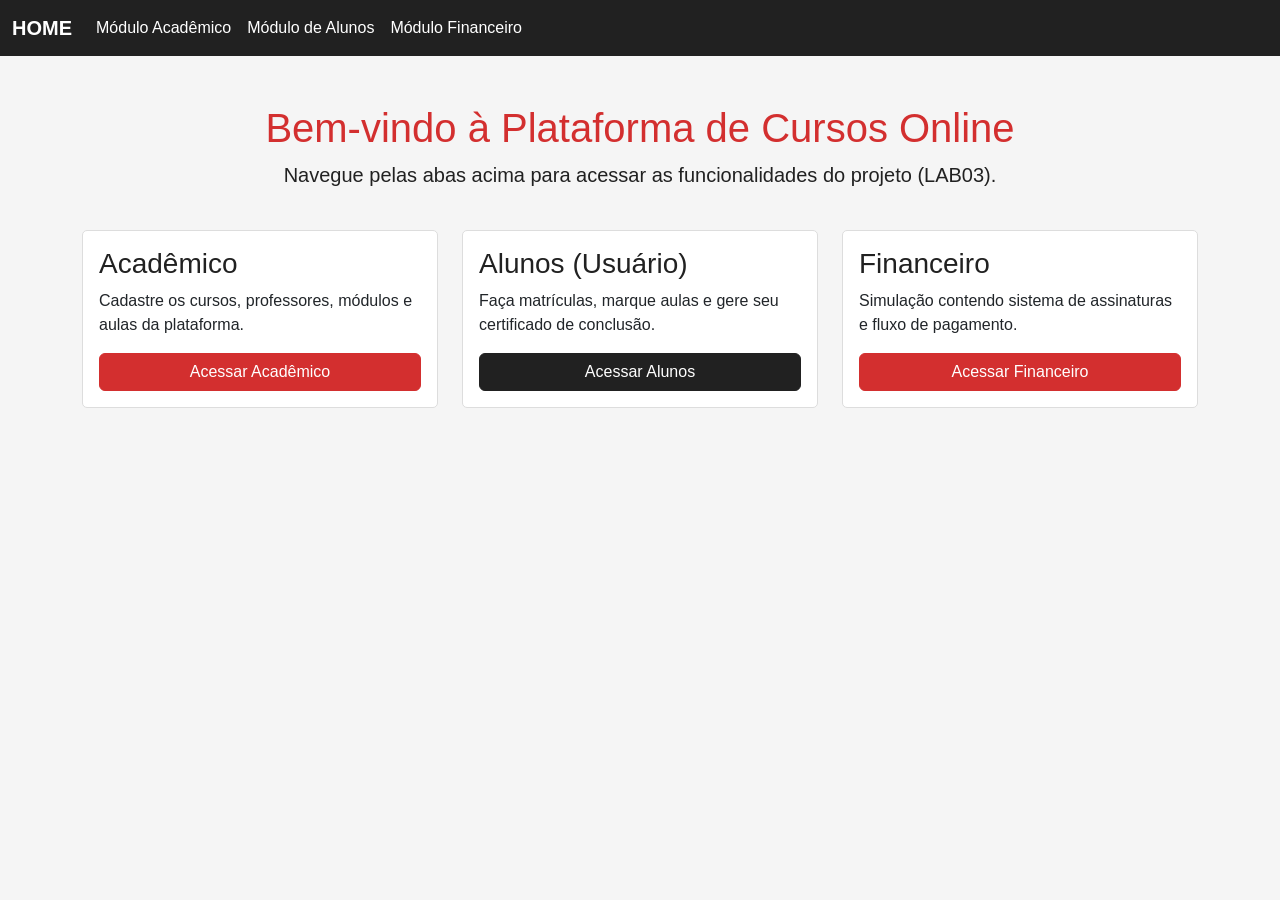
==== web01/index.html @ dfcfdf27 "Primeiro commit - Versao final" ====
<!DOCTYPE html>
<html lang="pt-BR">
<head>
    <meta charset="UTF-8">
    <meta name="viewport" content="width=device-width, initial-scale=1.0">
    <title>Plataforma de Cursos</title>
    <link rel="stylesheet" href="./css/bootstrap.min.css">
    <link rel="stylesheet" href="./css/estilo.css">
</head>
<body>

    <nav class="navbar navbar-expand-lg navbar-dark bg-dark">
        <div class="container-fluid">
            <a class="navbar-brand text-destaque fw-bold" href="index.html">HOME</a>
            <button class="navbar-toggler" type="button" data-bs-toggle="collapse" data-bs-toggle="collapse" data-bs-target="#navbarNav">
                <span class="navbar-toggler-icon"></span>
            </button>
            <div class="collapse navbar-collapse" id="navbarNav">
                <ul class="navbar-nav">
                    <li class="nav-item">
                        <a class="nav-link" href="academico.html">Módulo Acadêmico</a>
                    </li>
                    <li class="nav-item">
                        <a class="nav-link" href="usuario.html">Módulo de Alunos</a>
                    </li>
                    <li class="nav-item">
                        <a class="nav-link" href="financeiro.html">Módulo Financeiro</a>
                    </li>
                </ul>
            </div>
        </div>
    </nav>

    <div class="container mt-5">
        <div class="row text-center">
            <div class="col-md-12">
                <h1 class="text-destaque">Bem-vindo à Plataforma de Cursos Online</h1>
                <p class="lead">Navegue pelas abas acima para acessar as funcionalidades do projeto (LAB03).</p>
            </div>
        </div>
        <div class="row mt-4">
            <div class="col-md-4">
                <div class="card p-3">
                    <h3>Acadêmico</h3>
                    <p>Cadastre os cursos, professores, módulos e aulas da plataforma.</p>
                    <a href="academico.html" class="btn btn-primary w-100">Acessar Acadêmico</a>
                </div>
            </div>
            <div class="col-md-4">
                <div class="card p-3">
                    <h3>Alunos (Usuário)</h3>
                    <p>Faça matrículas, marque aulas e gere seu certificado de conclusão.</p>
                    <a href="usuario.html" class="btn btn-secondary w-100">Acessar Alunos</a>
                </div>
            </div>
            <div class="col-md-4">
                <div class="card p-3">
                    <h3>Financeiro</h3>
                    <p>Simulação contendo sistema de assinaturas e fluxo de pagamento.</p>
                    <a href="financeiro.html" class="btn btn-primary w-100">Acessar Financeiro</a>
                </div>
            </div>
        </div>
    </div>

    <script src="./js/bootstrap.bundle.min.js"></script>
    <script src="./js/modelos.js"></script>
    <script src="./js/bancoDados.js"></script>
</body>
</html>
---- web01/css/estilo.css ----
:root {
    --vermelho-principal: #d32f2f;
    --preto-principal: #212121;
    --branco-principal: #ffffff;
    --cinza-claro: #f5f5f5;
}

body {
    background-color: var(--cinza-claro);
    color: var(--preto-principal);
    font-family: Arial, sans-serif;
}

.navbar {
    background-color: var(--preto-principal) !important;
}

.navbar-brand, .navbar .nav-link {
    color: var(--branco-principal) !important;
}

.navbar .nav-link:hover {
    color: var(--vermelho-principal) !important;
}

.nav-tabs .nav-link {
    color: var(--preto-principal) !important;
}

.btn-primary {
    background-color: var(--vermelho-principal);
    border-color: var(--vermelho-principal);
    color: var(--branco-principal);
}

.btn-primary:hover {
    background-color: #b71c1c;
    border-color: #b71c1c;
}

.btn-secondary {
    background-color: var(--preto-principal);
    border-color: var(--preto-principal);
    color: var(--branco-principal);
}

.card {
    border: 1px solid #ddd;
    border-radius: 5px;
    background-color: var(--branco-principal);
}

.card-header {
    background-color: var(--preto-principal);
    color: var(--branco-principal);
    font-weight: bold;
}

/* Tabelas e Listas */
.table th {
    background-color: var(--preto-principal);
    color: var(--branco-principal);
}

h1, h2, h3, h4, h5, h6 {
    color: var(--preto-principal);
}

.text-destaque {
    color: var(--vermelho-principal);
}
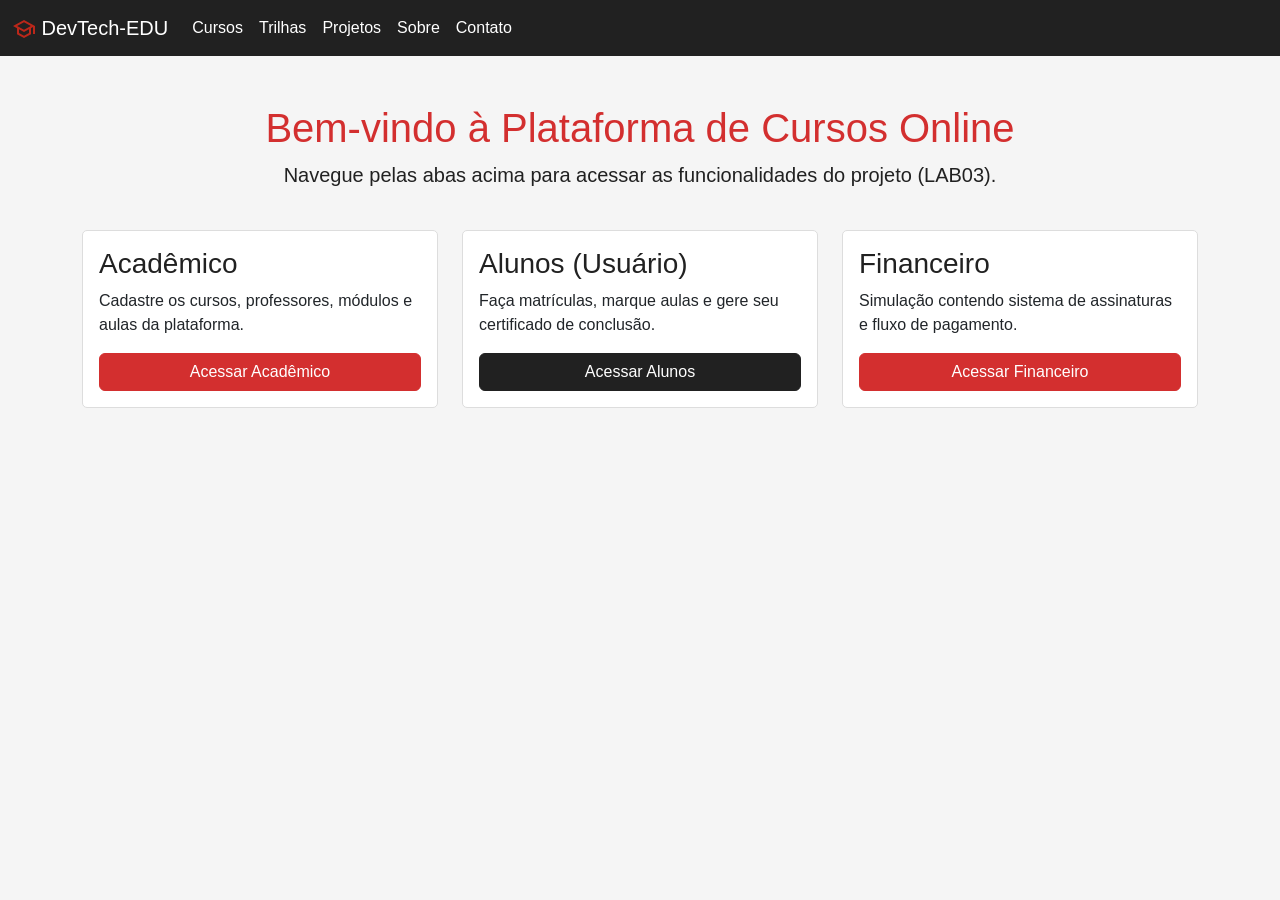
==== commit ed7fda3b: "final" ====
--- a/web01/index.html
+++ b/web01/index.html
@@ -1,5 +1,6 @@
 <!DOCTYPE html>
 <html lang="pt-BR">
+
 <head>
     <meta charset="UTF-8">
     <meta name="viewport" content="width=device-width, initial-scale=1.0">
@@ -7,24 +8,34 @@
     <link rel="stylesheet" href="./css/bootstrap.min.css">
     <link rel="stylesheet" href="./css/estilo.css">
 </head>
+
 <body>
-
     <nav class="navbar navbar-expand-lg navbar-dark bg-dark">
         <div class="container-fluid">
-            <a class="navbar-brand text-destaque fw-bold" href="index.html">HOME</a>
-            <button class="navbar-toggler" type="button" data-bs-toggle="collapse" data-bs-toggle="collapse" data-bs-target="#navbarNav">
+            <a class="navbar-brand" href="index.html"><img src="./img/school.svg" alt="Logo"
+                    class="d-inline-block align-text-top">
+                DevTech-EDU
+            </a>
+            <button class="navbar-toggler" type="button" data-bs-toggle="collapse" data-bs-toggle="collapse"
+                data-bs-target="#navbarNav">
                 <span class="navbar-toggler-icon"></span>
             </button>
             <div class="collapse navbar-collapse" id="navbarNav">
                 <ul class="navbar-nav">
                     <li class="nav-item">
-                        <a class="nav-link" href="academico.html">Módulo Acadêmico</a>
+                        <a class="nav-link" href="./cursos.html">Cursos</a>
                     </li>
                     <li class="nav-item">
-                        <a class="nav-link" href="usuario.html">Módulo de Alunos</a>
+                        <a class="nav-link" href="./trilhas.html">Trilhas</a>
                     </li>
                     <li class="nav-item">
-                        <a class="nav-link" href="financeiro.html">Módulo Financeiro</a>
+                        <a class="nav-link" href="./projetos.html">Projetos</a>
+                    </li>
+                    <li class="nav-item">
+                        <a class="nav-link" href="./sobre.html">Sobre</a>
+                    </li>
+                    <li class="nav-item">
+                        <a class="nav-link" href="./contato.html">Contato</a>
                     </li>
                 </ul>
             </div>
@@ -64,7 +75,10 @@
     </div>
 
     <script src="./js/bootstrap.bundle.min.js"></script>
+    <script src="./js/bootstrap.min.js"></script>
+    <script src="js/popper.min.js"></script>
     <script src="./js/modelos.js"></script>
     <script src="./js/bancoDados.js"></script>
 </body>
+
 </html>
--- a/web01/css/estilo.css
+++ b/web01/css/estilo.css
@@ -56,7 +56,6 @@
     font-weight: bold;
 }
 
-/* Tabelas e Listas */
 .table th {
     background-color: var(--preto-principal);
     color: var(--branco-principal);
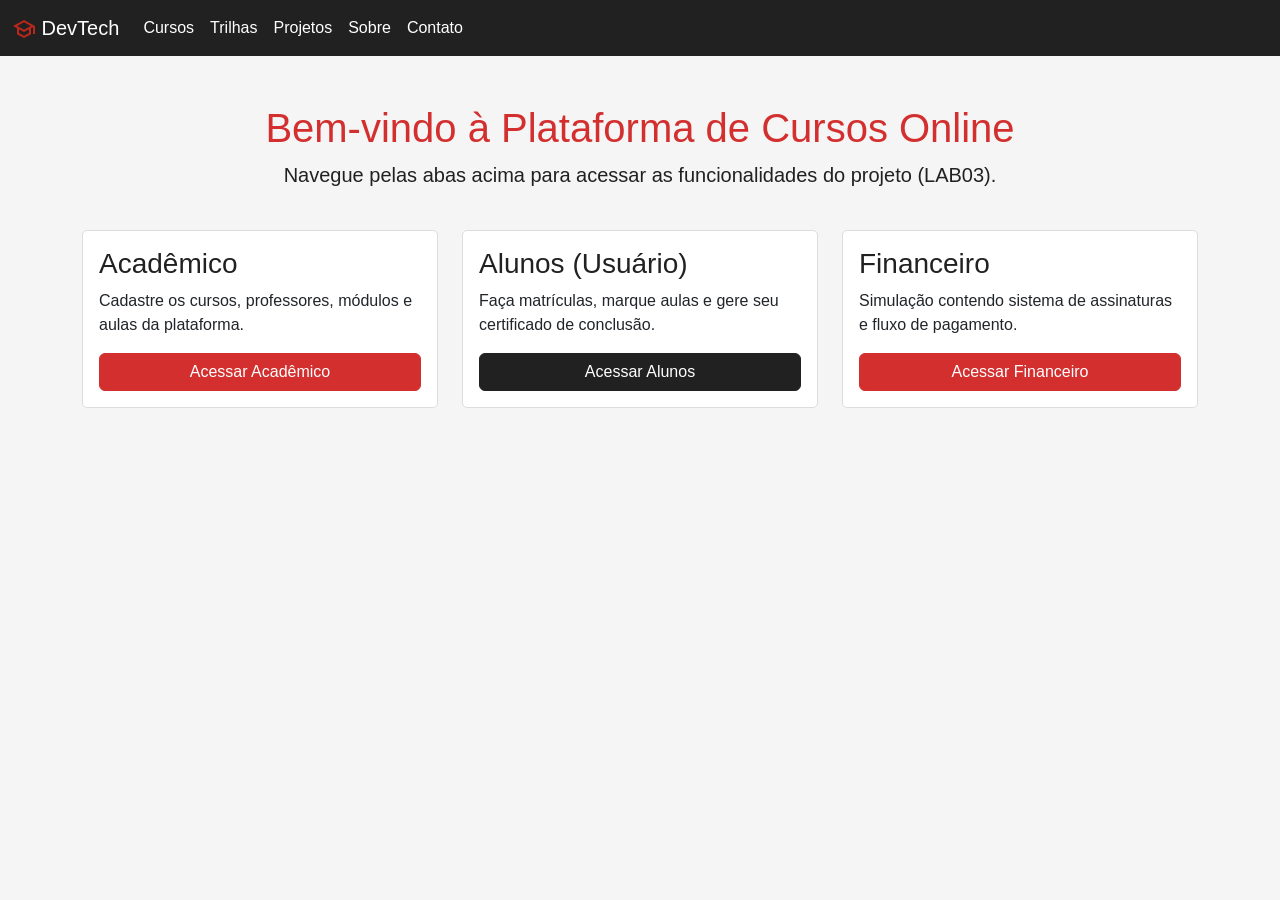
==== commit 9d3eff0d: "Update index.html" ====
--- a/web01/index.html
+++ b/web01/index.html
@@ -14,7 +14,7 @@
         <div class="container-fluid">
             <a class="navbar-brand" href="index.html"><img src="./img/school.svg" alt="Logo"
                     class="d-inline-block align-text-top">
-                DevTech-EDU
+                DevTech
             </a>
             <button class="navbar-toggler" type="button" data-bs-toggle="collapse" data-bs-toggle="collapse"
                 data-bs-target="#navbarNav">
@@ -81,4 +81,4 @@
     <script src="./js/bancoDados.js"></script>
 </body>
 
-</html>+</html>
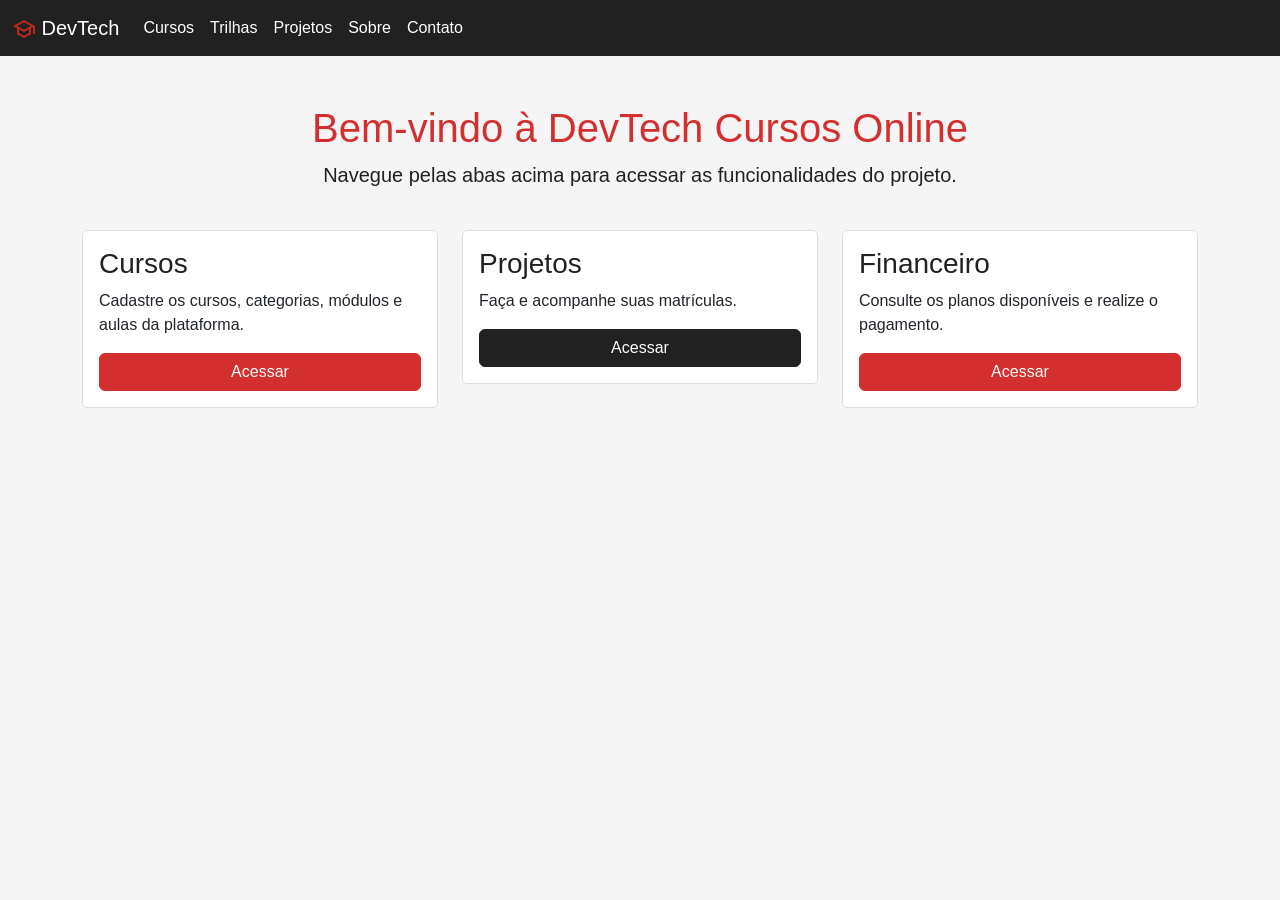
==== commit e0d70f56: "Alteraçãoo nome curso" ====
--- a/web01/index.html
+++ b/web01/index.html
@@ -45,30 +45,30 @@
     <div class="container mt-5">
         <div class="row text-center">
             <div class="col-md-12">
-                <h1 class="text-destaque">Bem-vindo à Plataforma de Cursos Online</h1>
-                <p class="lead">Navegue pelas abas acima para acessar as funcionalidades do projeto (LAB03).</p>
+                <h1 class="text-destaque">Bem-vindo à DevTech Cursos Online</h1>
+                <p class="lead">Navegue pelas abas acima para acessar as funcionalidades do projeto.</p>
             </div>
         </div>
         <div class="row mt-4">
             <div class="col-md-4">
                 <div class="card p-3">
-                    <h3>Acadêmico</h3>
-                    <p>Cadastre os cursos, professores, módulos e aulas da plataforma.</p>
-                    <a href="academico.html" class="btn btn-primary w-100">Acessar Acadêmico</a>
+                    <h3>Cursos</h3>
+                    <p>Cadastre os cursos, categorias, módulos e aulas da plataforma.</p>
+                    <a href="cursos.html" class="btn btn-primary w-100">Acessar</a>
                 </div>
             </div>
             <div class="col-md-4">
                 <div class="card p-3">
-                    <h3>Alunos (Usuário)</h3>
-                    <p>Faça matrículas, marque aulas e gere seu certificado de conclusão.</p>
-                    <a href="usuario.html" class="btn btn-secondary w-100">Acessar Alunos</a>
+                    <h3>Projetos</h3>
+                    <p>Faça e acompanhe suas matrículas.</p>
+                    <a href="projetos.html" class="btn btn-secondary w-100">Acessar</a>
                 </div>
             </div>
             <div class="col-md-4">
                 <div class="card p-3">
                     <h3>Financeiro</h3>
-                    <p>Simulação contendo sistema de assinaturas e fluxo de pagamento.</p>
-                    <a href="financeiro.html" class="btn btn-primary w-100">Acessar Financeiro</a>
+                    <p>Consulte os planos disponíveis e realize o pagamento.</p>
+                    <a href="sobre.html" class="btn btn-primary w-100">Acessar</a>
                 </div>
             </div>
         </div>
@@ -81,4 +81,4 @@
     <script src="./js/bancoDados.js"></script>
 </body>
 
-</html>
+</html>
